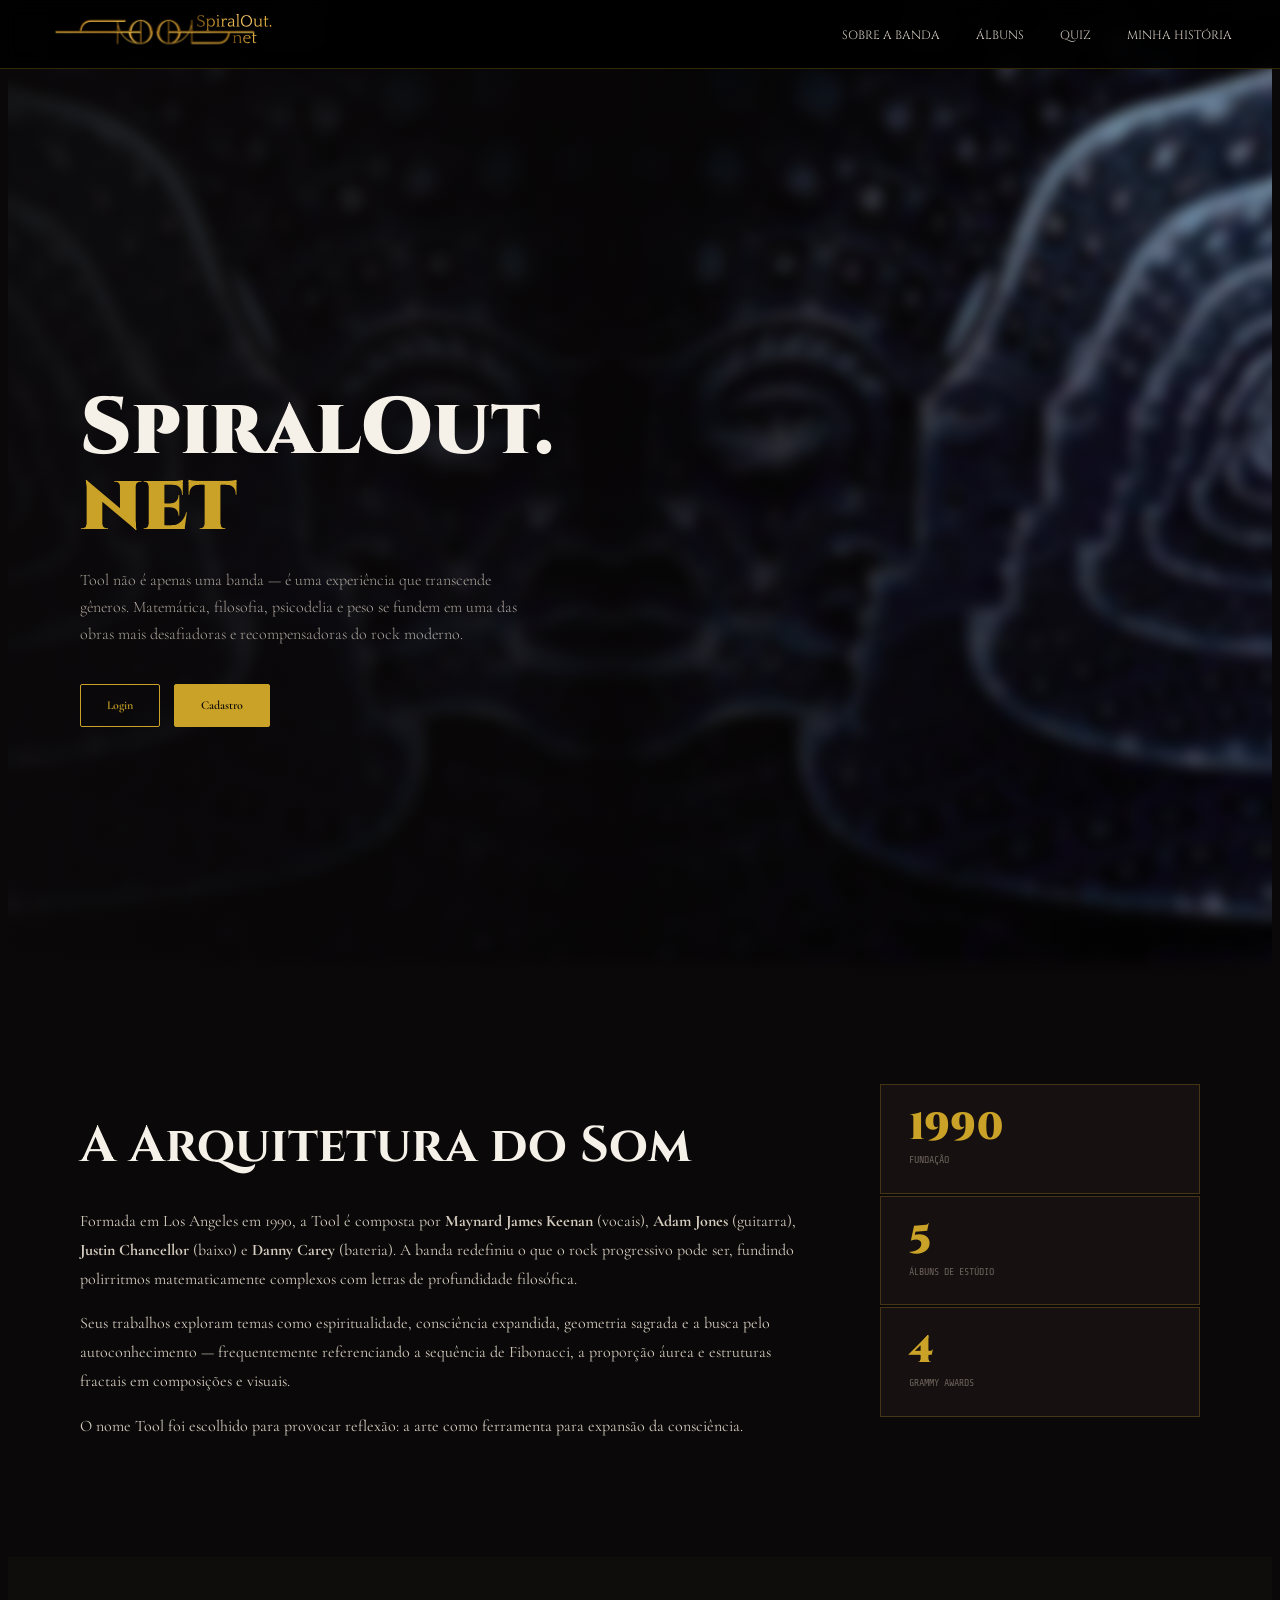
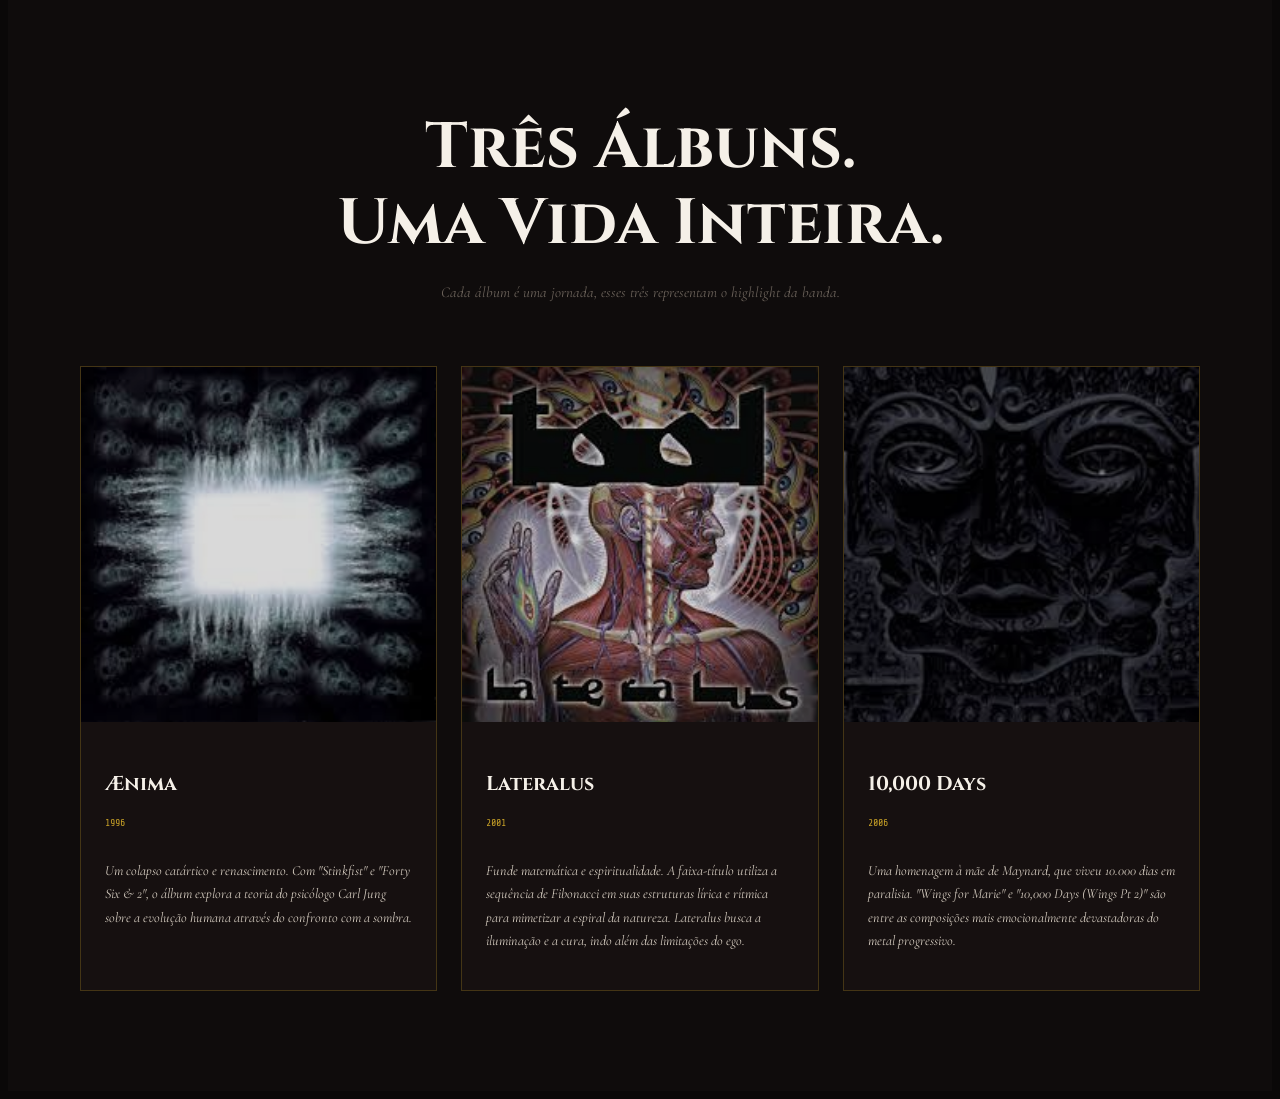
==== public/index.html @ 5307ec92 "Adicionando o restante do HTML e CSS juntamente ao quiz" ====
<!DOCTYPE html>
<html lang="en">

<head>
    <meta charset="UTF-8">
    <meta http-equiv="X-UA-Compatible" content="IE=edge">
    <meta name="viewport" content="width=device-width, initial-scale=1.0">

    <title>SpiralOut.net | Página Inicial</title>

    <script src="./js/sessao.js"></script>

    <link rel="stylesheet" href="css/style.css">
    <link rel="icon" href="./assets/icon/favicon2.ico">
    <link rel="preconnect" href="https://fonts.gstatic.com">
    <link href="https://fonts.googleapis.com/css2?family=Cinzel:wght@400;600;900&family=Cormorant+Garamond:ital,wght@0,300;0,400;1,300&family=Share+Tech+Mono&display=swap" rel="stylesheet">

</head>

<body>
  <!-- Navbar -->
    <header>
        <a href="index.html"> <img src="assets/imgs/logo_navbar_tool.svg" alt="Imagem da logo da navbar" class="logo"></a>

        <ul class="nav_list">
            <li><a href="#sobre_a_banda">SOBRE A BANDA</a></li>
            <li><a href="#albuns">ÁLBUNS</a></li>
            <li><a href="../public/quiz.html">QUIZ</a></li>
            <li><a href="../public/minha_historia.html">MINHA HISTÓRIA</a></li>

        </ul>
    </header>
  
    <!-- Hero Section -->
    <section class="hero" id="hero">
        <div class="hero-background">
        <img src="assets/imgs/fundo.svg" alt="Imagem de fundo do álbum '10,000 Days' da banda Tool">
        </div>

    <div class="hero-content">
        <h1>SpiralOut. <br><span class="texto-amarelo">net</span></h1>
        <p>Tool não é apenas uma banda — é uma experiência que transcende gêneros. Matemática, filosofia, psicodelia e peso se fundem em uma das obras mais desafiadoras e recompensadoras do rock moderno.</p>
        <div class="hero-buttons">
        <a href="login.html" class="btn btn-linha">Login</a>
        <a href="cadastro.html" class="btn btn-preenchido">Cadastro</a>
        </div>
    </div>

     </section>

     <!-- Sobre a banda -->
      <section class="sobre" id="sobre_a_banda">

        <div class="sobre-texto">
            <h2 id="titulo-sobre">A Arquitetura do Som</h2>
            <p>Formada em Los Angeles em 1990, a Tool é composta por <strong>Maynard James Keenan</strong> (vocais), <strong>Adam Jones</strong> (guitarra), <strong>Justin Chancellor</strong> (baixo) e <strong>Danny Carey</strong> (bateria). A banda redefiniu o que o rock progressivo pode ser, fundindo polirritmos matematicamente complexos com letras de profundidade filosófica.</p>

            <p>Seus trabalhos exploram temas como espiritualidade, consciência expandida, geometria sagrada e a busca pelo autoconhecimento — frequentemente referenciando a sequência de Fibonacci, a proporção áurea e estruturas fractais em composições e visuais.</p>

            <p>O nome Tool foi escolhido para provocar reflexão: a arte como ferramenta para expansão da consciência.</p>
        </div>

        <!-- bloquinhos de estatísticas -->
         <div class="sobre-stats">
 
        <div class="stat-card">
          <span class="stat-num">1990</span>
          <span class="stat-label">FUNDAÇÃO</span>
        </div>
 
        <div class="stat-card">
          <span class="stat-num">5</span>
          <span class="stat-label">ÁLBUNS DE ESTÚDIO</span>
        </div>
 
        <div class="stat-card">
          <span class="stat-num">4</span>
          <span class="stat-label">GRAMMY AWARDS</span>
        </div>
      </div>
      </section>

      <!-- Albuns -->
       <section class="albuns" id="albuns">

        <div class="albuns-header">
            <h2 id="titulo-albuns">Três Álbuns. <br> Uma Vida Inteira.</h2>
            <p>Cada álbum é uma jornada, esses três representam o highlight da banda.
            </p>
        </div>

        <div class="albuns-grid">

            <!-- Ænima -->
            <article class="album-card" aria-label="Álbum Ænima">
                <div class="album-capa">
                    <img src="assets/imgs/aenima.jpg" alt="Capa do álbum Ænima">
                </div>

                <div class="album-info">
                    <h3 class="album-nome">Ænima</h3>
                    <span class="album-ano">1996</span>
                    <p class="album-desc"> Um colapso catártico e renascimento. Com "Stinkfist" e "Forty Six & 2", o álbum explora a teoria do psicólogo Carl Jung sobre a evolução humana através do confronto com a sombra. </p>
                </div>
            </article>

            <!-- Lateralus -->
             <article class="album-card">
                <div class="album-capa">
                    <img src="assets/imgs/lateralus.jpg" alt="Capa do álbum Lateralus">
                </div>

                <div class="album-info">
                    <h3 class="album-nome" >Lateralus</h3>
                    <span class="album-ano">2001</span>
                    <p class="album-desc"> Funde matemática e espiritualidade. A faixa-título utiliza a sequência de Fibonacci em suas estruturas lírica e rítmica para mimetizar a espiral da natureza. Lateralus busca a iluminação e a cura, indo além das limitações do ego. </p>
                </div>
             </article>

             <!-- 10,000 Days -->
              <article class="album-card">
                <div class="album-capa">
                    <img src="assets/imgs/10000 days.jpg" alt="Capa do álbum 10,000 Days">
                </div>

                <div class="album-info">
                    <h3 class="album-nome">10,000 Days</h3>
                    <span class="album-ano">2006</span>
                    <p class="album-desc"> Uma homenagem à mãe de Maynard, que viveu 10.000 dias em paralisia. "Wings for Marie" e "10,000 Days (Wings Pt 2)" são entre as composições mais emocionalmente devastadoras do metal progressivo. </p>
                </div>
              </article>
        </div>
       </section>
    
</body>
</html>
---- public/css/style.css ----
:root {
  --ouro:        #c9a227;
  --ouro-escuro: #7a601a;
  --ouro-borda:  rgba(201, 162, 39, 0.25);
  --fundo:       #0a0808;
  --fundo-2:     #0f0c0c;
  --fundo-card:  #161010;
  --texto:       #d4cbbf;
  --texto-fraco: #6b625a;
  --branco:      #f5f0e8;
}

*::before,
*::after {
  box-sizing: border-box;
  margin: 0;
  padding: 0;
}

html {
  scroll-behavior: smooth; /* rola a tela suavemente */
}

body {
  background-color: var(--fundo);
  color: var(--texto);
  font-family: 'Cormorant Garamond';
  font-size: 18px;
  line-height: 1.75;
}

img {
  display: block;
  max-width: 100%;
}

a {
  color: inherit;
  text-decoration: none;
}

ul {
  list-style: none; /* tira a bolinha de listas */
}

.texto-amarelo {
  color: var(--ouro); /* span do <h1> */
}

/* botoes */
.btn {
  display: inline-block;
  font-family: 'Cormorant Garamond';
  font-size: 12px;
  font-weight: 600;
  padding: 10px 26px;
  border-radius: 2px;
  cursor: pointer;
}

.btn-linha { /* linha do login */
  background: transparent;
  border: 1px solid var(--ouro);
  color: var(--ouro);
}

.btn-preenchido { /* caixa do cadastro */
  background: var(--ouro);
  border: 1px solid var(--ouro);
  color: #0a0808;
}


header {
  position: fixed;
  top: 0;
  left: 0;
  right: 0;
  z-index: 100;

  display: flex;
  align-items: center;
  justify-content: space-between;
  gap: 24px;

  padding: 0 48px;
  height: 68px;

  background: #000000e0;
  backdrop-filter: blur(10px);
  border-bottom: 1px solid var(--ouro-borda);
}

.logo {
  height: 50px;
  width: auto;
  flex-shrink: 0;
}

.nav_list {
  display: flex;
  align-items: center;
  gap: 36px;
}

.nav_list a {
  font-family: 'Cinzel';
  font-size: 12px;
  font-weight: 400;
  color: var(--texto);
  transition: color 0.2s;
}

.nav_list a:hover {
  color: var(--ouro);
}

.hero {
  position: relative;
  width: 100%;
  min-height: 100vh;
  display: flex;
  align-items: center;
  padding-top: 68px;
}

.hero-background {
  position: absolute;
  inset: 0;
  z-index: 0;
  overflow: hidden;
}

.hero-background img {
  width: 100%;
  height: 100%;
  object-fit: cover;
  object-position: center;
}

.hero-background::after {/* gradiente escuro da esquerda para direita */
  content: '';
  position: absolute;
  inset: 0;
  background: linear-gradient(
    to right,
    rgba(10, 8, 8, 0.92) 0%,
    rgba(10, 8, 8, 0.65) 50%,
    rgba(10, 8, 8, 0.2) 100%
  );
}

.hero-content {
  position: relative;
  z-index: 2;
  max-width: 580px;
  padding: 80px 72px;
}

.hero-content h1 {
  font-family: 'Cinzel';
  font-size: 80px;
  font-weight: 900;
  line-height: 0.95;
  color: var(--branco);
  margin-bottom: 24px;
}

.hero-content p {
  font-size: 16px;
  font-weight: 300;
  color: rgba(212, 203, 191, 0.8);
  line-height: 1.7;
  max-width: 440px;
  margin-bottom: 36px;
}

.hero-buttons {
  display: flex;
  gap: 14px;
  flex-wrap: wrap;
}

.sobre {
  display: grid;
  grid-template-columns: 1fr 320px;
  gap: 72px;
  align-items: start;

  padding: 100px 72px;
  background: var(--fundo);
}

.sobre-texto h2 {
  font-family: 'Cinzel';
  font-size: 50px;
  color: var(--branco);
  line-height: 1.15;
  margin-bottom: 32px;
}

.sobre-texto p {
  font-size: 16px;
  color: var(--texto);
  margin-bottom: 16px;
  line-height: 1.8;
}

.sobre-stats {
  display: flex;
  flex-direction: column;
  gap: 2px;
  padding-top: 8px;
}

.stat-card {
  background: var(--fundo-card);
  border: 1px solid var(--ouro-borda);
  padding: 24px 28px;
  display: flex;
  flex-direction: column;
  gap: 4px;
}

.stat-num {
  font-family: 'Cinzel';
  font-size: 38px;
  font-weight: 900;
  color: var(--ouro);
  line-height: 1;
}

.stat-label {
  font-family: 'Share Tech Mono';
  font-size: 10px;
  color: var(--texto-fraco);
}

.albuns {
  padding: 100px 72px;
  background: var(--fundo-2);
}

.albuns-header {
  text-align: center;
  margin-bottom: 60px;
}

.albuns-header h2 {
  font-family: 'Cinzel';
  font-size: 64px;
  color: var(--branco);
  line-height: 1.2;
  margin-bottom: 16px;
}

.albuns-header p {
  font-size: 15px;
  color: var(--texto-fraco);
  font-style: italic;
}

.albuns-grid {
  display: grid;
  grid-template-columns: repeat(3, 1fr); /* cria 3 colunas de largura igual */
  gap: 24px;
}

.album-card {
  background: var(--fundo-card);
  border: 1px solid var(--ouro-borda);
  overflow: hidden;
  transition: transform 0.3s ease, border-color 0.3s ease, box-shadow 0.3s ease;
}

.album-capa {
  width: 100%;
  aspect-ratio: 1 / 1; /* pra enquadrar a imagem do album */
  overflow: hidden;
}

.album-capa img {
  width: 100%;
  height: 100%;
  object-fit: cover;
  transition: transform 0.4s ease, filter 0.4s ease;
  filter: brightness(0.85) saturate(0.7);
}

.album-info {
  padding: 24px;
}

.album-nome {
  font-family: 'Cinzel';
  font-size: 20px;
  color: var(--branco);
  margin-bottom: 4px;
}

.album-ano {
  display: inline-block;
  font-family: 'Share Tech Mono';
  font-size: 10px;
  color: var(--ouro);
  margin-bottom: 14px;
}

.album-desc {
  font-size: 14px;
  color: var(--texto);
  line-height: 1.65;
  font-style: italic;
}
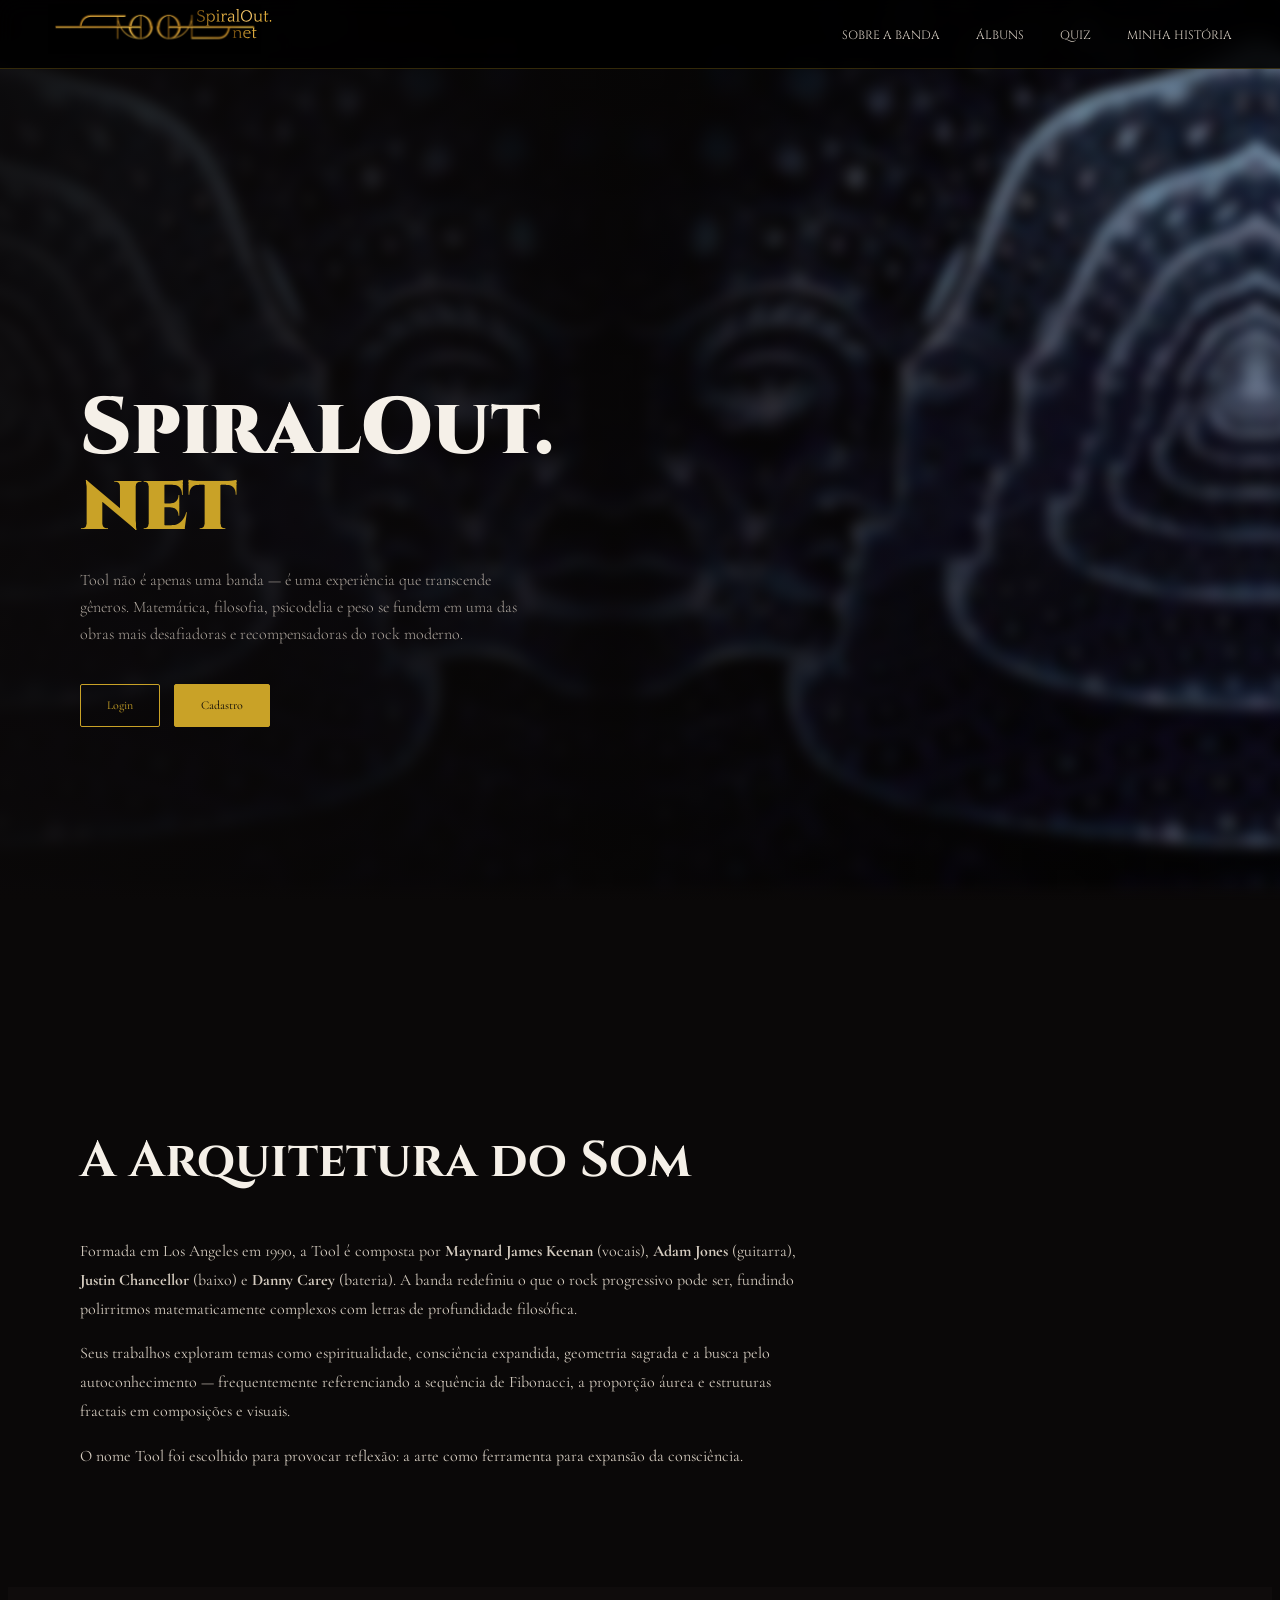
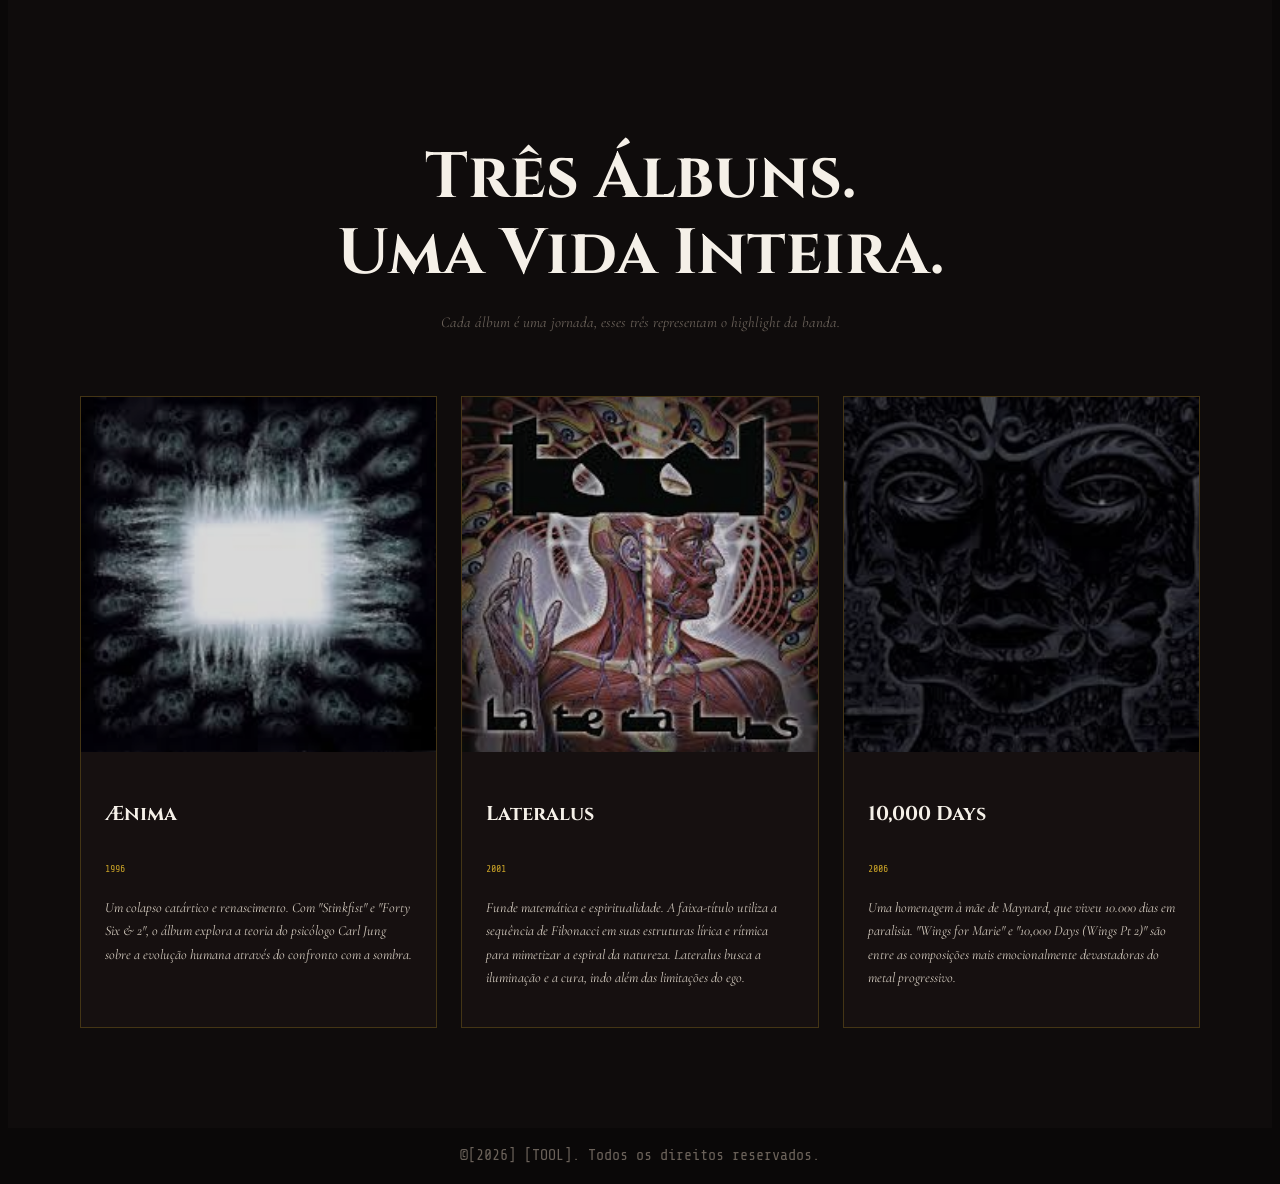
==== commit 90100de4: "Adicionando o footer da home page e alguns ajustes no CSS" ====
--- a/public/index.html
+++ b/public/index.html
@@ -11,7 +11,7 @@
     <script src="./js/sessao.js"></script>
 
     <link rel="stylesheet" href="css/style.css">
-    <link rel="icon" href="./assets/icon/favicon2.ico">
+    <link rel="icon" href="./assets/imgs/logo.png">
     <link rel="preconnect" href="https://fonts.gstatic.com">
     <link href="https://fonts.googleapis.com/css2?family=Cinzel:wght@400;600;900&family=Cormorant+Garamond:ital,wght@0,300;0,400;1,300&family=Share+Tech+Mono&display=swap" rel="stylesheet">
 
@@ -59,25 +59,6 @@
 
             <p>O nome Tool foi escolhido para provocar reflexão: a arte como ferramenta para expansão da consciência.</p>
         </div>
-
-        <!-- bloquinhos de estatísticas -->
-         <div class="sobre-stats">
- 
-        <div class="stat-card">
-          <span class="stat-num">1990</span>
-          <span class="stat-label">FUNDAÇÃO</span>
-        </div>
- 
-        <div class="stat-card">
-          <span class="stat-num">5</span>
-          <span class="stat-label">ÁLBUNS DE ESTÚDIO</span>
-        </div>
- 
-        <div class="stat-card">
-          <span class="stat-num">4</span>
-          <span class="stat-label">GRAMMY AWARDS</span>
-        </div>
-      </div>
       </section>
 
       <!-- Albuns -->
@@ -131,6 +112,14 @@
               </article>
         </div>
        </section>
+
+       <section class="footer">
+        <div class="container">
+            <p> ©[2026] [TOOL]. Todos os direitos reservados. </p>
+
+        </div>
+
+       </section>
     
 </body>
 </html>
--- a/public/css/style.css
+++ b/public/css/style.css
@@ -10,13 +10,6 @@
   --branco:      #f5f0e8;
 }
 
-*::before,
-*::after {
-  box-sizing: border-box;
-  margin: 0;
-  padding: 0;
-}
-
 html {
   scroll-behavior: smooth; /* rola a tela suavemente */
 }
@@ -29,14 +22,9 @@
   line-height: 1.75;
 }
 
-img {
-  display: block;
-  max-width: 100%;
-}
-
 a {
   color: inherit;
-  text-decoration: none;
+  text-decoration: none; /* tirar o sublinhado da navbar */
 }
 
 ul {
@@ -49,10 +37,8 @@
 
 /* botoes */
 .btn {
-  display: inline-block;
   font-family: 'Cormorant Garamond';
   font-size: 12px;
-  font-weight: 600;
   padding: 10px 26px;
   border-radius: 2px;
   cursor: pointer;
@@ -94,7 +80,6 @@
 .logo {
   height: 50px;
   width: auto;
-  flex-shrink: 0;
 }
 
 .nav_list {
@@ -108,7 +93,6 @@
   font-size: 12px;
   font-weight: 400;
   color: var(--texto);
-  transition: color 0.2s;
 }
 
 .nav_list a:hover {
@@ -116,7 +100,6 @@
 }
 
 .hero {
-  position: relative;
   width: 100%;
   min-height: 100vh;
   display: flex;
@@ -195,7 +178,6 @@
   font-family: 'Cinzel';
   font-size: 50px;
   color: var(--branco);
-  line-height: 1.15;
   margin-bottom: 32px;
 }
 
@@ -211,29 +193,6 @@
   flex-direction: column;
   gap: 2px;
   padding-top: 8px;
-}
-
-.stat-card {
-  background: var(--fundo-card);
-  border: 1px solid var(--ouro-borda);
-  padding: 24px 28px;
-  display: flex;
-  flex-direction: column;
-  gap: 4px;
-}
-
-.stat-num {
-  font-family: 'Cinzel';
-  font-size: 38px;
-  font-weight: 900;
-  color: var(--ouro);
-  line-height: 1;
-}
-
-.stat-label {
-  font-family: 'Share Tech Mono';
-  font-size: 10px;
-  color: var(--texto-fraco);
 }
 
 .albuns {
@@ -270,7 +229,6 @@
   background: var(--fundo-card);
   border: 1px solid var(--ouro-borda);
   overflow: hidden;
-  transition: transform 0.3s ease, border-color 0.3s ease, box-shadow 0.3s ease;
 }
 
 .album-capa {
@@ -283,7 +241,6 @@
   width: 100%;
   height: 100%;
   object-fit: cover;
-  transition: transform 0.4s ease, filter 0.4s ease;
   filter: brightness(0.85) saturate(0.7);
 }
 
@@ -295,7 +252,6 @@
   font-family: 'Cinzel';
   font-size: 20px;
   color: var(--branco);
-  margin-bottom: 4px;
 }
 
 .album-ano {
@@ -303,7 +259,6 @@
   font-family: 'Share Tech Mono';
   font-size: 10px;
   color: var(--ouro);
-  margin-bottom: 14px;
 }
 
 .album-desc {
@@ -313,4 +268,13 @@
   font-style: italic;
 }
 
-
+.footer {
+  text-align: center;
+  font-family: 'Share Tech Mono';
+  font-size: 16px;
+}
+
+.footer p {
+  font-size: 15px;
+  color: var(--texto-fraco);
+}
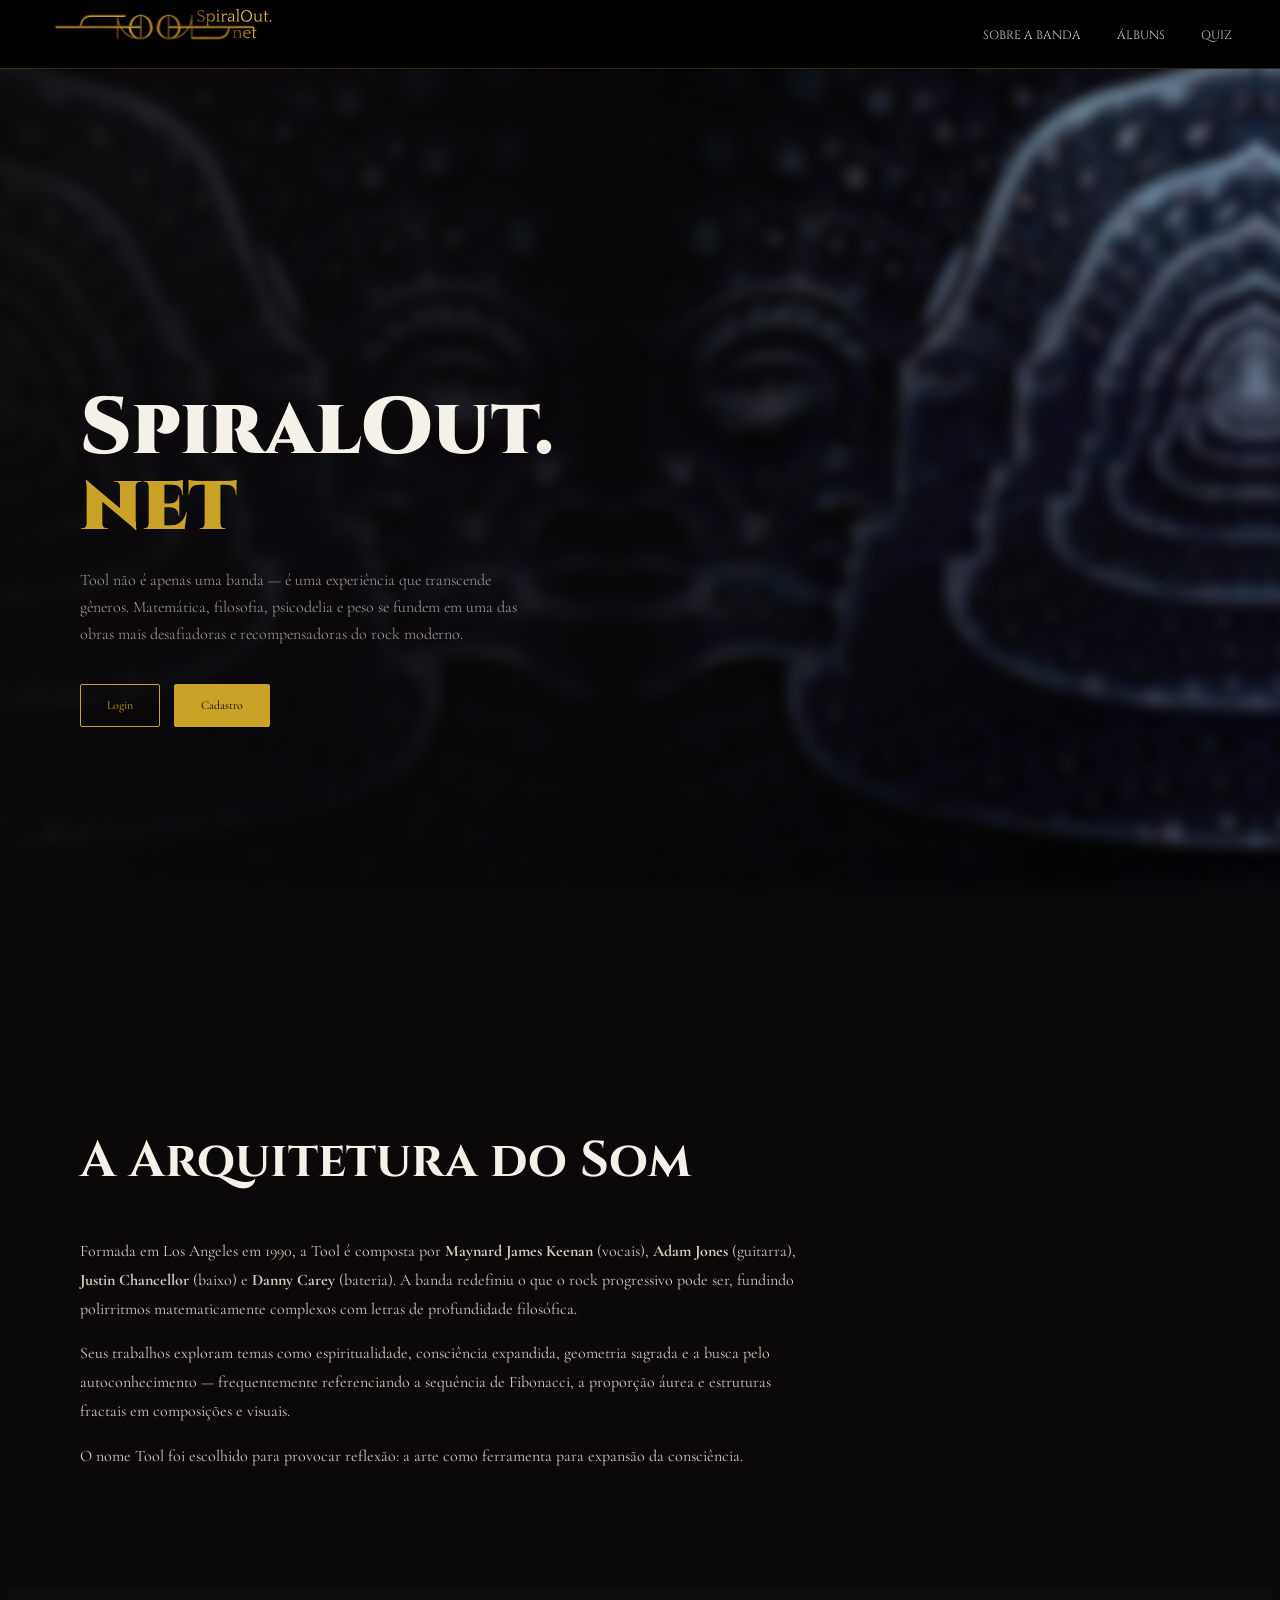
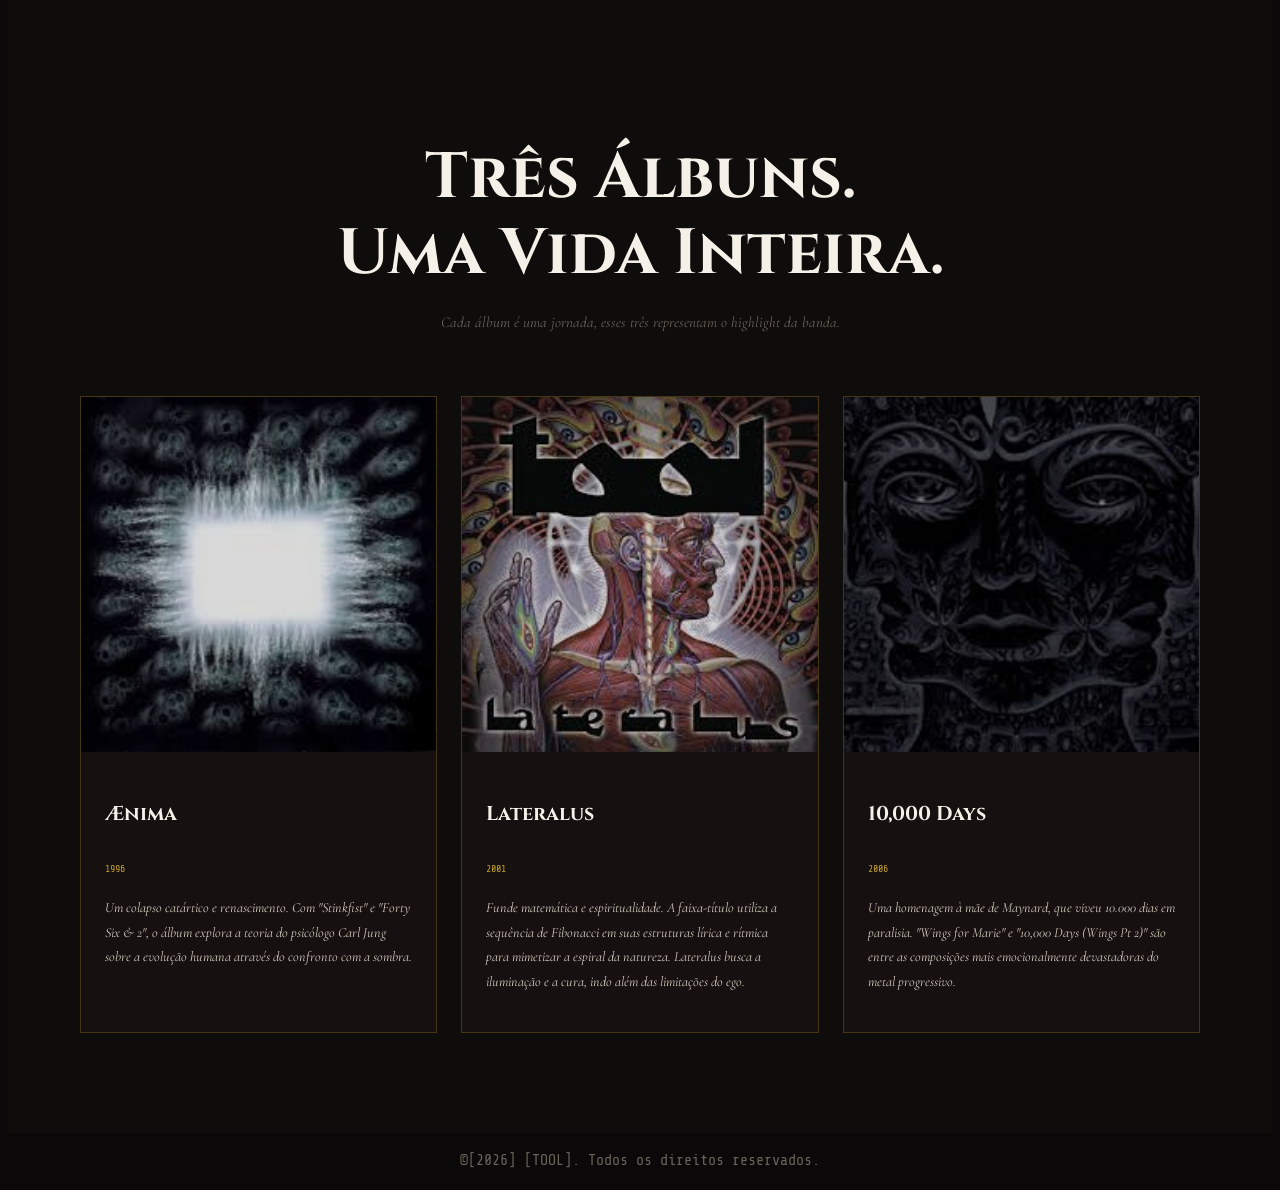
==== commit ada225be: "Ajustando erro nos icons do logine cadatro  e o controllers do usuário" ====
--- a/public/index.html
+++ b/public/index.html
@@ -26,8 +26,6 @@
             <li><a href="#sobre_a_banda">SOBRE A BANDA</a></li>
             <li><a href="#albuns">ÁLBUNS</a></li>
             <li><a href="../public/quiz.html">QUIZ</a></li>
-            <li><a href="../public/minha_historia.html">MINHA HISTÓRIA</a></li>
-
         </ul>
     </header>
   
--- a/public/css/style.css
+++ b/public/css/style.css
@@ -1,7 +1,7 @@
 :root {
   --ouro:        #c9a227;
   --ouro-escuro: #7a601a;
-  --ouro-borda:  rgba(201, 162, 39, 0.25);
+  --ouro-borda:  #c9a22740;
   --fundo:       #0a0808;
   --fundo-2:     #0f0c0c;
   --fundo-card:  #161010;
@@ -56,7 +56,6 @@
   color: #0a0808;
 }
 
-
 header {
   position: fixed;
   top: 0;
@@ -72,7 +71,7 @@
   padding: 0 48px;
   height: 68px;
 
-  background: #000000e0;
+  background: #000000;
   backdrop-filter: blur(10px);
   border-bottom: 1px solid var(--ouro-borda);
 }
@@ -135,7 +134,6 @@
 
 .hero-content {
   position: relative;
-  z-index: 2;
   max-width: 580px;
   padding: 80px 72px;
 }
@@ -264,7 +262,6 @@
 .album-desc {
   font-size: 14px;
   color: var(--texto);
-  line-height: 1.65;
   font-style: italic;
 }
 
@@ -278,3 +275,4 @@
   font-size: 15px;
   color: var(--texto-fraco);
 }
+
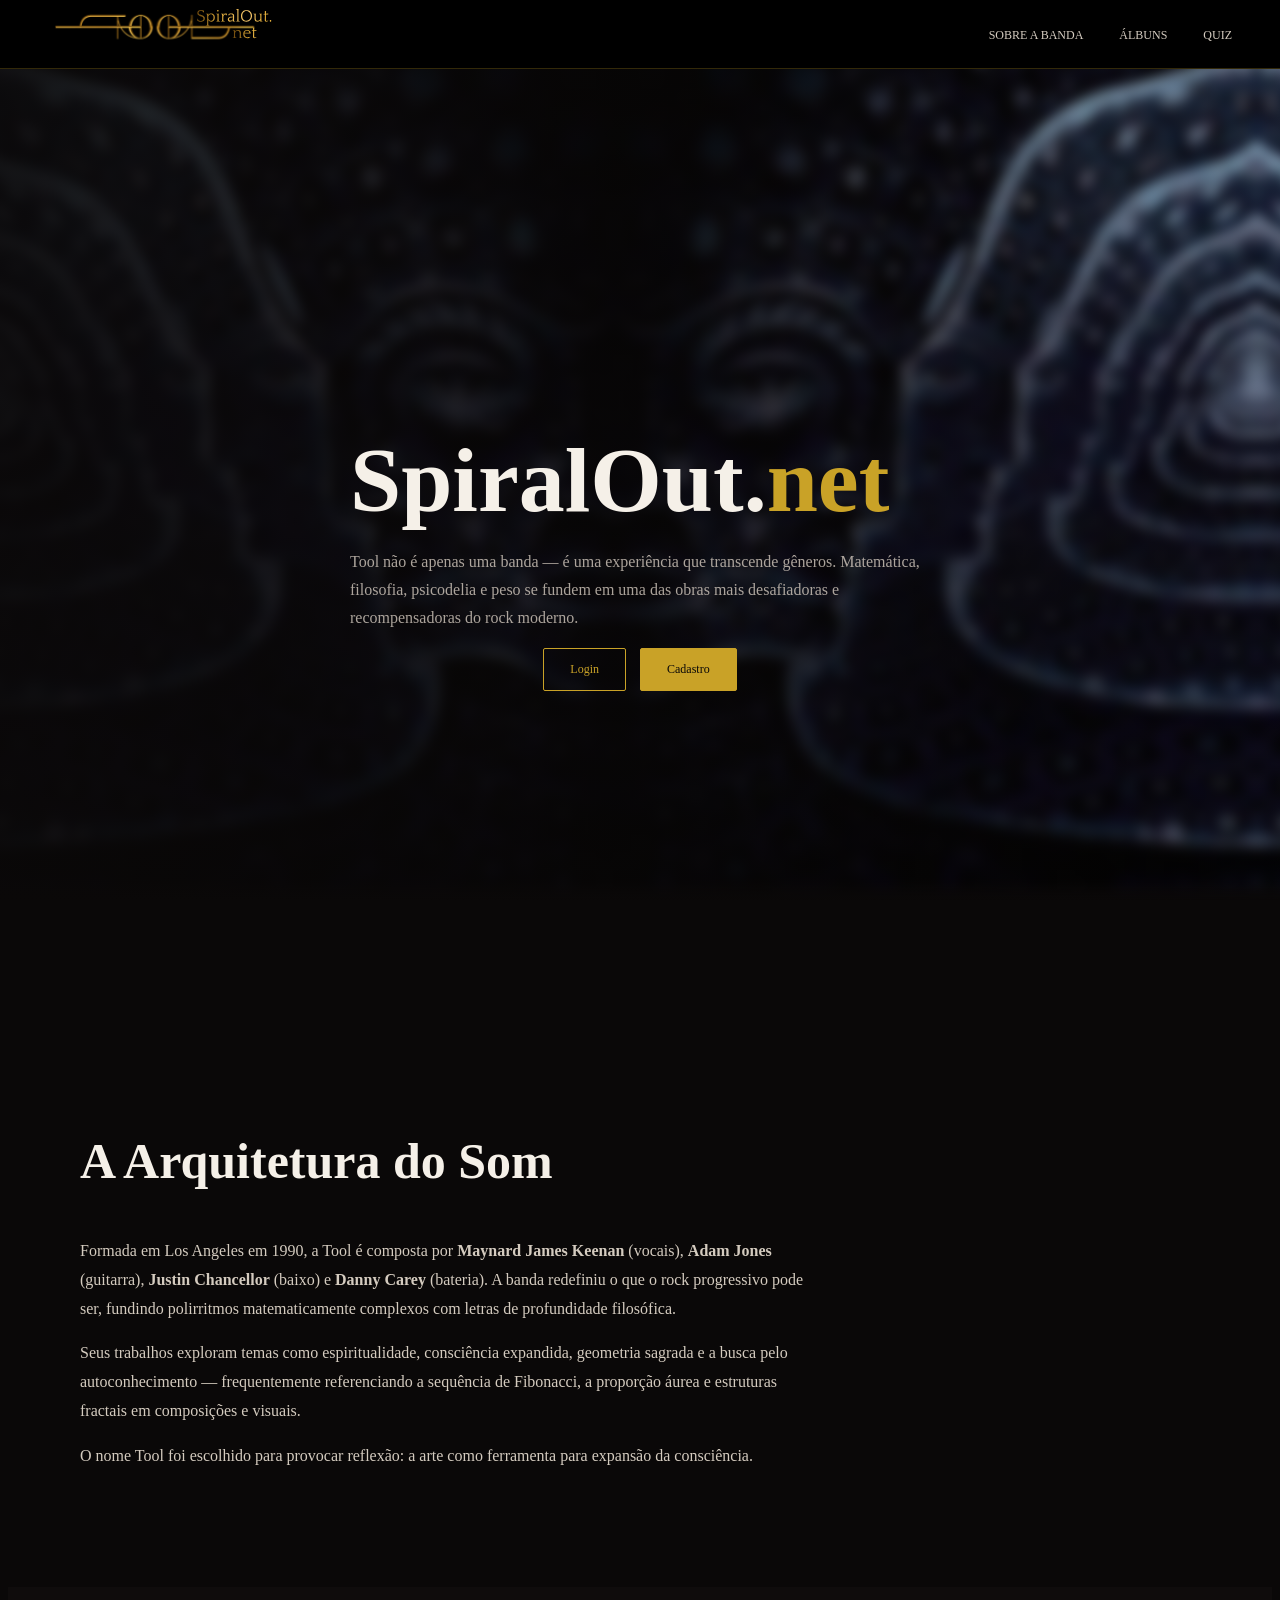
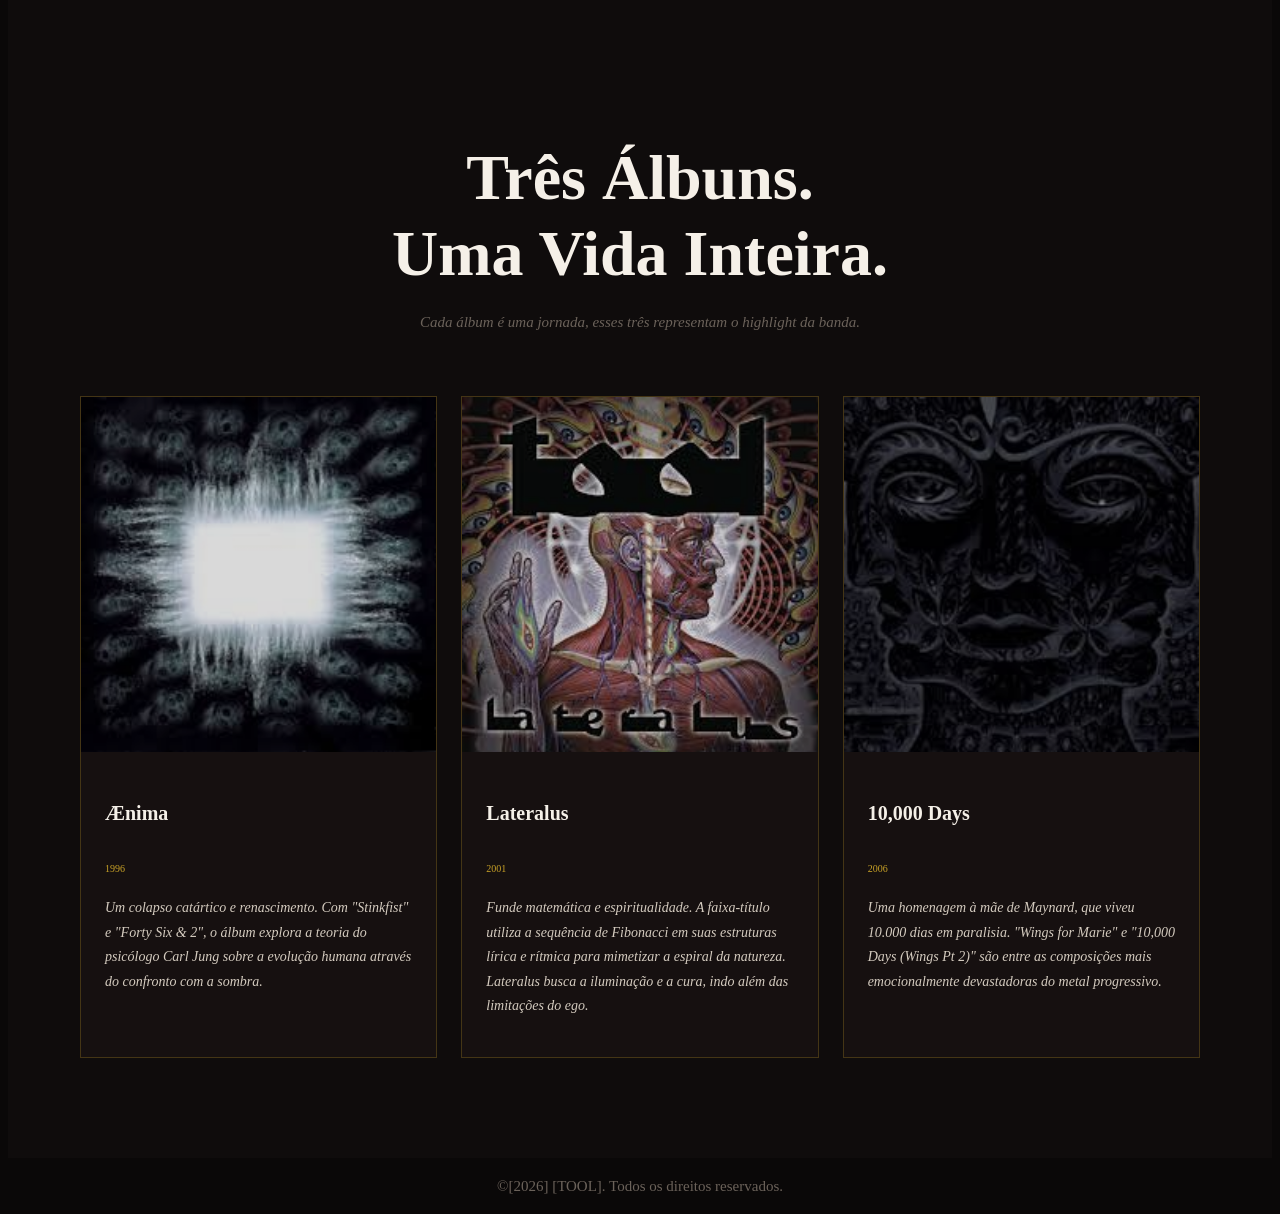
==== commit 9e41fe04: "Iniciando o HTML da dashboard" ====
--- a/public/index.html
+++ b/public/index.html
@@ -13,7 +13,6 @@
     <link rel="stylesheet" href="css/style.css">
     <link rel="icon" href="./assets/imgs/logo.png">
     <link rel="preconnect" href="https://fonts.gstatic.com">
-    <link href="https://fonts.googleapis.com/css2?family=Cinzel:wght@400;600;900&family=Cormorant+Garamond:ital,wght@0,300;0,400;1,300&family=Share+Tech+Mono&display=swap" rel="stylesheet">
 
 </head>
 
@@ -25,7 +24,8 @@
         <ul class="nav_list">
             <li><a href="#sobre_a_banda">SOBRE A BANDA</a></li>
             <li><a href="#albuns">ÁLBUNS</a></li>
-            <li><a href="../public/quiz.html">QUIZ</a></li>
+            <li><a href="quiz.html">QUIZ</a></li>
+
         </ul>
     </header>
   
@@ -36,7 +36,7 @@
         </div>
 
     <div class="hero-content">
-        <h1>SpiralOut. <br><span class="texto-amarelo">net</span></h1>
+        <h1>SpiralOut.<span class="texto-amarelo">net</span></h1>
         <p>Tool não é apenas uma banda — é uma experiência que transcende gêneros. Matemática, filosofia, psicodelia e peso se fundem em uma das obras mais desafiadoras e recompensadoras do rock moderno.</p>
         <div class="hero-buttons">
         <a href="login.html" class="btn btn-linha">Login</a>
--- a/public/css/style.css
+++ b/public/css/style.css
@@ -15,7 +15,7 @@
 }
 
 body {
-  background-color: var(--fundo);
+  background-color: #0a0808;
   color: var(--texto);
   font-family: 'Cormorant Garamond';
   font-size: 18px;
@@ -88,7 +88,7 @@
 }
 
 .nav_list a {
-  font-family: 'Cinzel';
+  font-family: 'Serifada';
   font-size: 12px;
   font-weight: 400;
   color: var(--texto);
@@ -103,6 +103,7 @@
   min-height: 100vh;
   display: flex;
   align-items: center;
+  justify-content: center;
   padding-top: 68px;
 }
 
@@ -139,8 +140,8 @@
 }
 
 .hero-content h1 {
-  font-family: 'Cinzel';
-  font-size: 80px;
+  font-family: 'Serifada';
+  font-size: 92px;
   font-weight: 900;
   line-height: 0.95;
   color: var(--branco);
@@ -150,16 +151,15 @@
 .hero-content p {
   font-size: 16px;
   font-weight: 300;
-  color: rgba(212, 203, 191, 0.8);
-  line-height: 1.7;
-  max-width: 440px;
-  margin-bottom: 36px;
+  color: #d4cbbfcc;
+  justify-content: center;
 }
 
 .hero-buttons {
   display: flex;
   gap: 14px;
   flex-wrap: wrap;
+  justify-content: center;
 }
 
 .sobre {
@@ -173,7 +173,7 @@
 }
 
 .sobre-texto h2 {
-  font-family: 'Cinzel';
+  font-family: 'Serifada';
   font-size: 50px;
   color: var(--branco);
   margin-bottom: 32px;
@@ -204,7 +204,7 @@
 }
 
 .albuns-header h2 {
-  font-family: 'Cinzel';
+  font-family: 'Serifada';
   font-size: 64px;
   color: var(--branco);
   line-height: 1.2;
@@ -247,14 +247,14 @@
 }
 
 .album-nome {
-  font-family: 'Cinzel';
+  font-family: 'Serifada';
   font-size: 20px;
   color: var(--branco);
 }
 
 .album-ano {
   display: inline-block;
-  font-family: 'Share Tech Mono';
+  font-family: 'Serifada';
   font-size: 10px;
   color: var(--ouro);
 }
@@ -267,7 +267,7 @@
 
 .footer {
   text-align: center;
-  font-family: 'Share Tech Mono';
+  font-family: 'Serifada';
   font-size: 16px;
 }
 
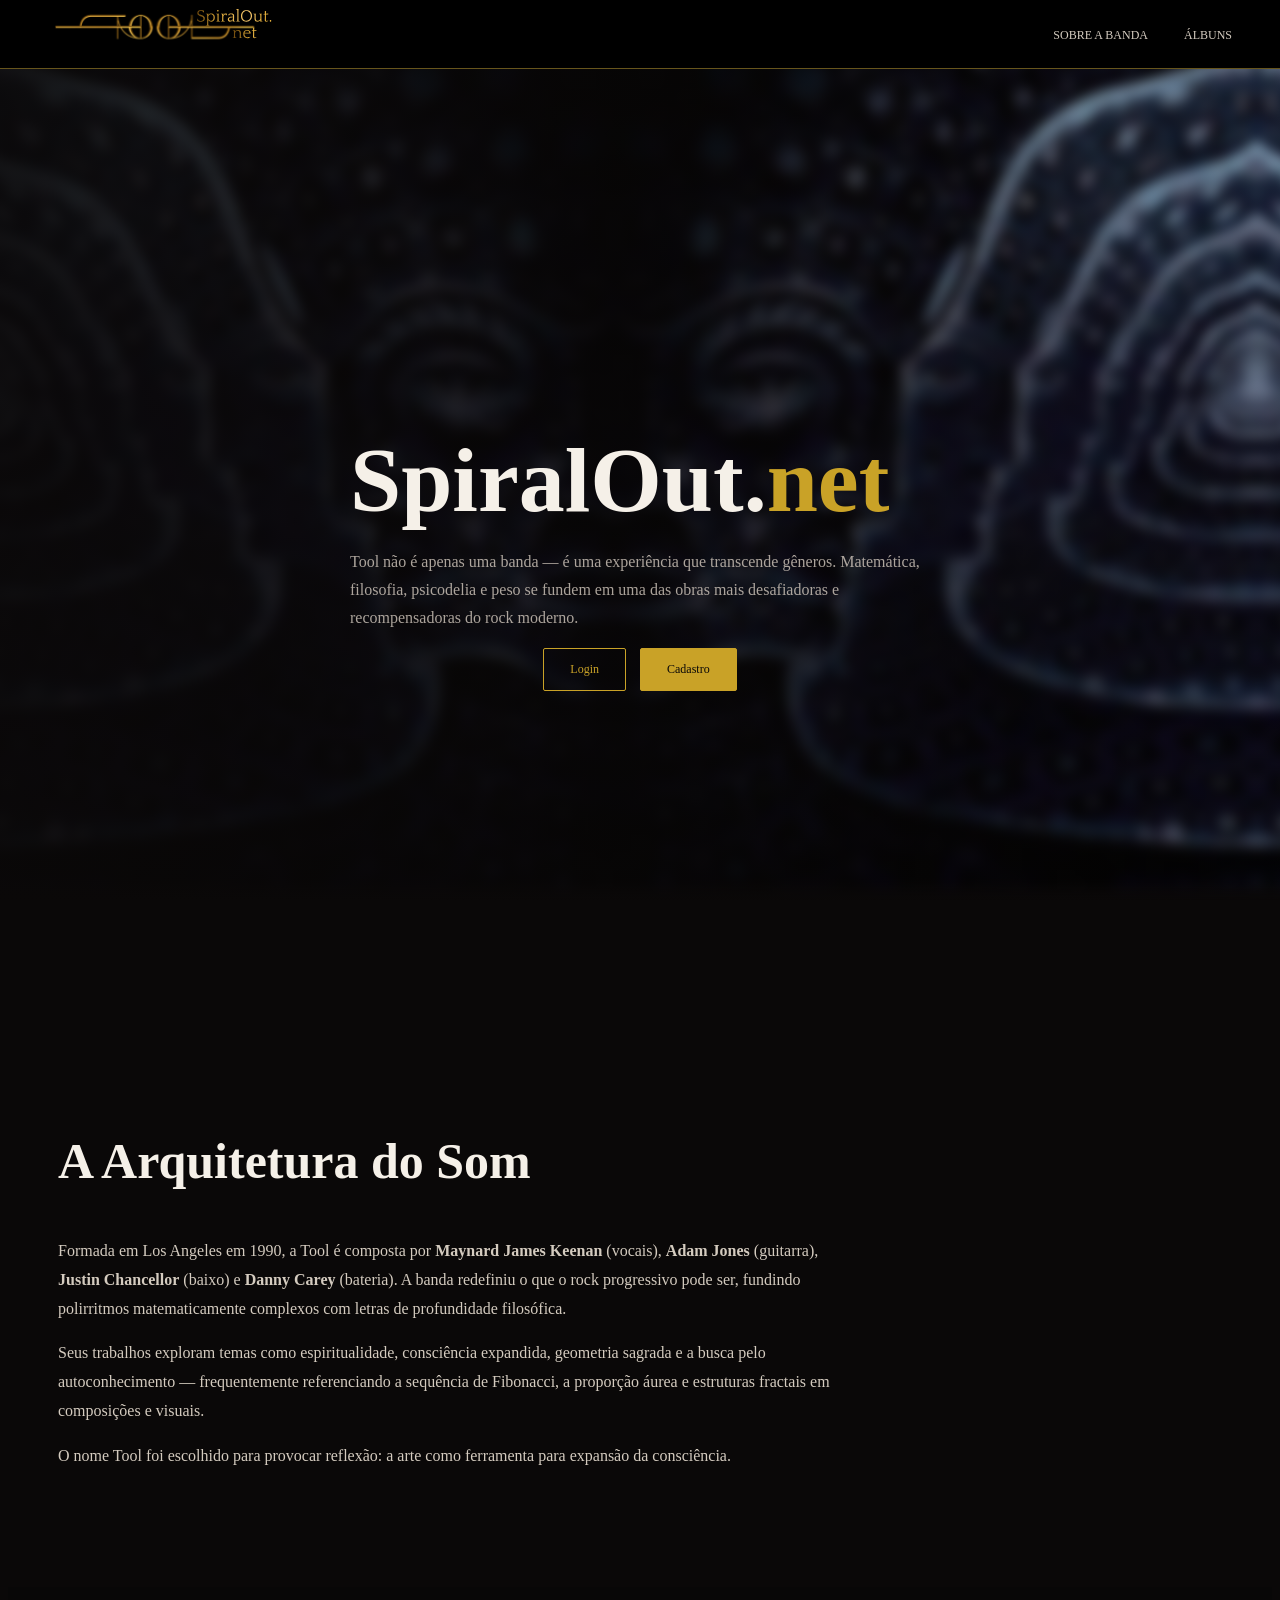
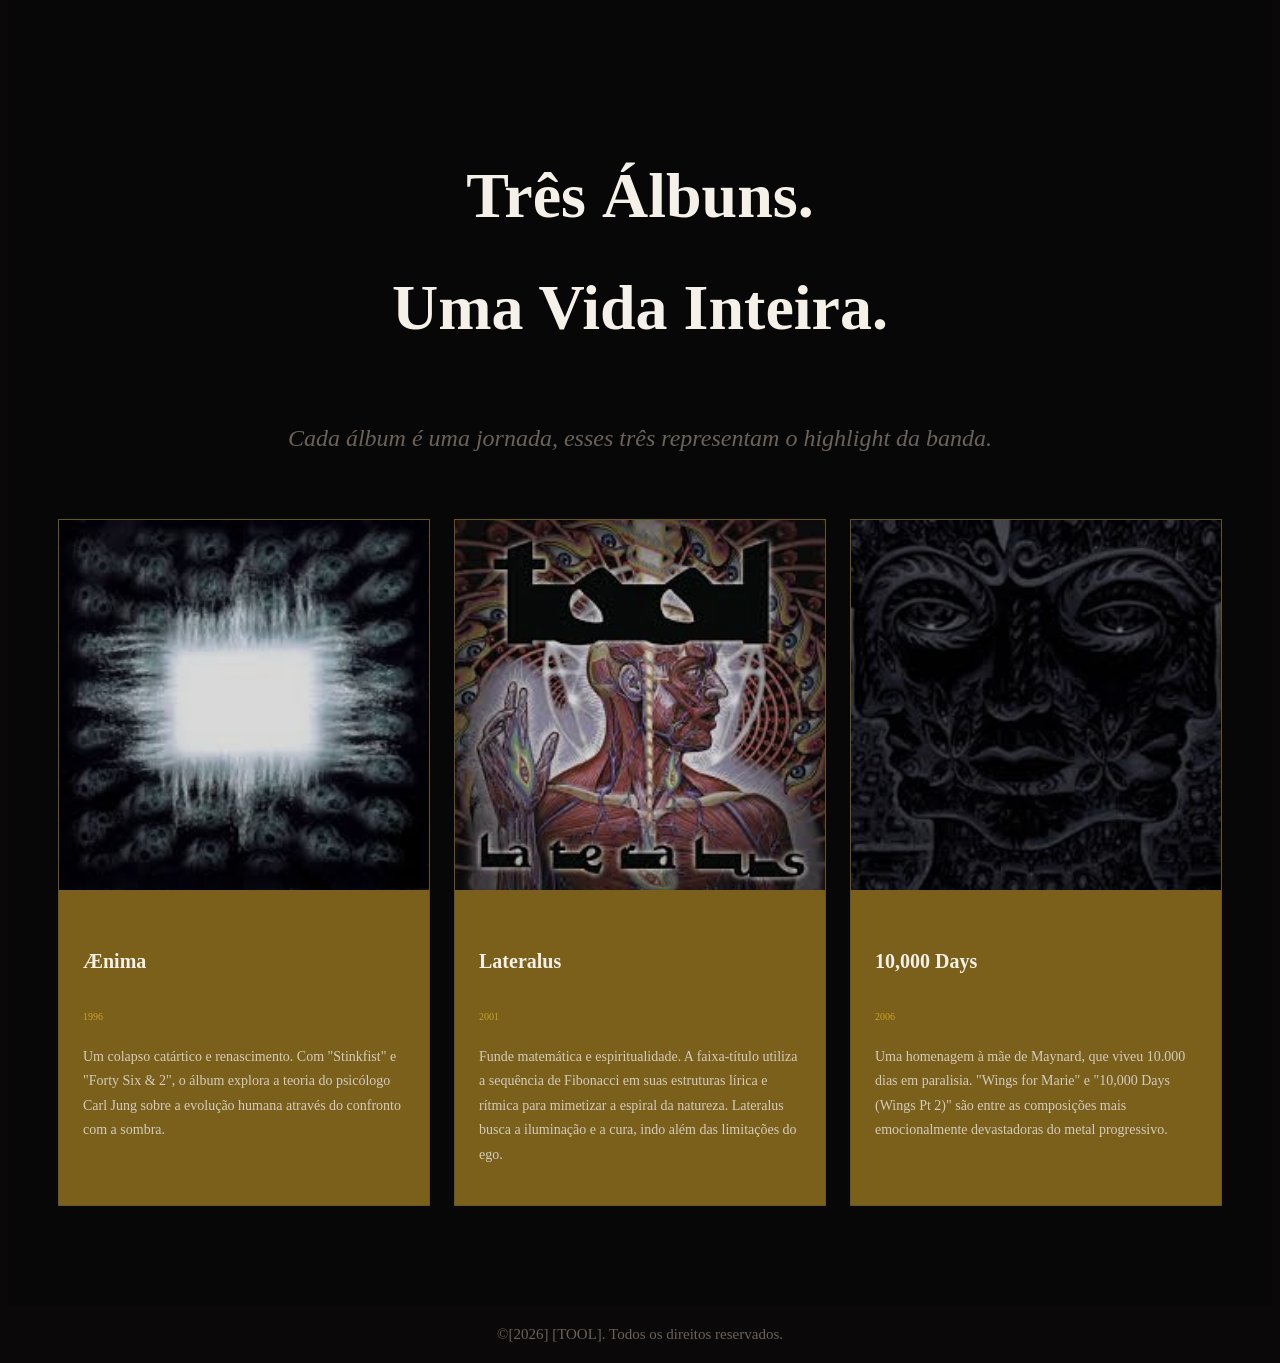
==== commit 84ede7a4: "Mudança na cor do título das KPIs" ====
--- a/public/index.html
+++ b/public/index.html
@@ -24,8 +24,6 @@
         <ul class="nav_list">
             <li><a href="#sobre_a_banda">SOBRE A BANDA</a></li>
             <li><a href="#albuns">ÁLBUNS</a></li>
-            <li><a href="quiz.html">QUIZ</a></li>
-
         </ul>
     </header>
   
--- a/public/css/style.css
+++ b/public/css/style.css
@@ -1,9 +1,9 @@
 :root {
   --ouro:        #c9a227;
   --ouro-escuro: #7a601a;
-  --ouro-borda:  #c9a22740;
+  --ouro-borda:  #67551c;
   --fundo:       #0a0808;
-  --fundo-2:     #0f0c0c;
+  --fundo-2:     #080707;
   --fundo-card:  #161010;
   --texto:       #d4cbbf;
   --texto-fraco: #6b625a;
@@ -166,9 +166,7 @@
   display: grid;
   grid-template-columns: 1fr 320px;
   gap: 72px;
-  align-items: start;
-
-  padding: 100px 72px;
+  padding: 100px 50px;
   background: var(--fundo);
 }
 
@@ -186,15 +184,8 @@
   line-height: 1.8;
 }
 
-.sobre-stats {
-  display: flex;
-  flex-direction: column;
-  gap: 2px;
-  padding-top: 8px;
-}
-
 .albuns {
-  padding: 100px 72px;
+  padding: 100px 50px;
   background: var(--fundo-2);
 }
 
@@ -207,38 +198,34 @@
   font-family: 'Serifada';
   font-size: 64px;
   color: var(--branco);
-  line-height: 1.2;
-  margin-bottom: 16px;
 }
 
 .albuns-header p {
-  font-size: 15px;
+  font-size: 24px;
   color: var(--texto-fraco);
   font-style: italic;
 }
 
 .albuns-grid {
-  display: grid;
-  grid-template-columns: repeat(3, 1fr); /* cria 3 colunas de largura igual */
+  display: grid; /*  grid é para organizar elementos em uma grade de linhas e colunas */
+  grid-template-columns: repeat(3, 1fr); /* esse fr (fração) divide o espaço disponível de forma responsiva */
   gap: 24px;
 }
 
 .album-card {
-  background: var(--fundo-card);
+  background-color:#7a601a;
   border: 1px solid var(--ouro-borda);
   overflow: hidden;
 }
 
 .album-capa {
   width: 100%;
-  aspect-ratio: 1 / 1; /* pra enquadrar a imagem do album */
   overflow: hidden;
 }
 
 .album-capa img {
   width: 100%;
   height: 100%;
-  object-fit: cover;
   filter: brightness(0.85) saturate(0.7);
 }
 
@@ -253,16 +240,15 @@
 }
 
 .album-ano {
-  display: inline-block;
   font-family: 'Serifada';
   font-size: 10px;
   color: var(--ouro);
+  text-align: center;
 }
 
 .album-desc {
   font-size: 14px;
   color: var(--texto);
-  font-style: italic;
 }
 
 .footer {
